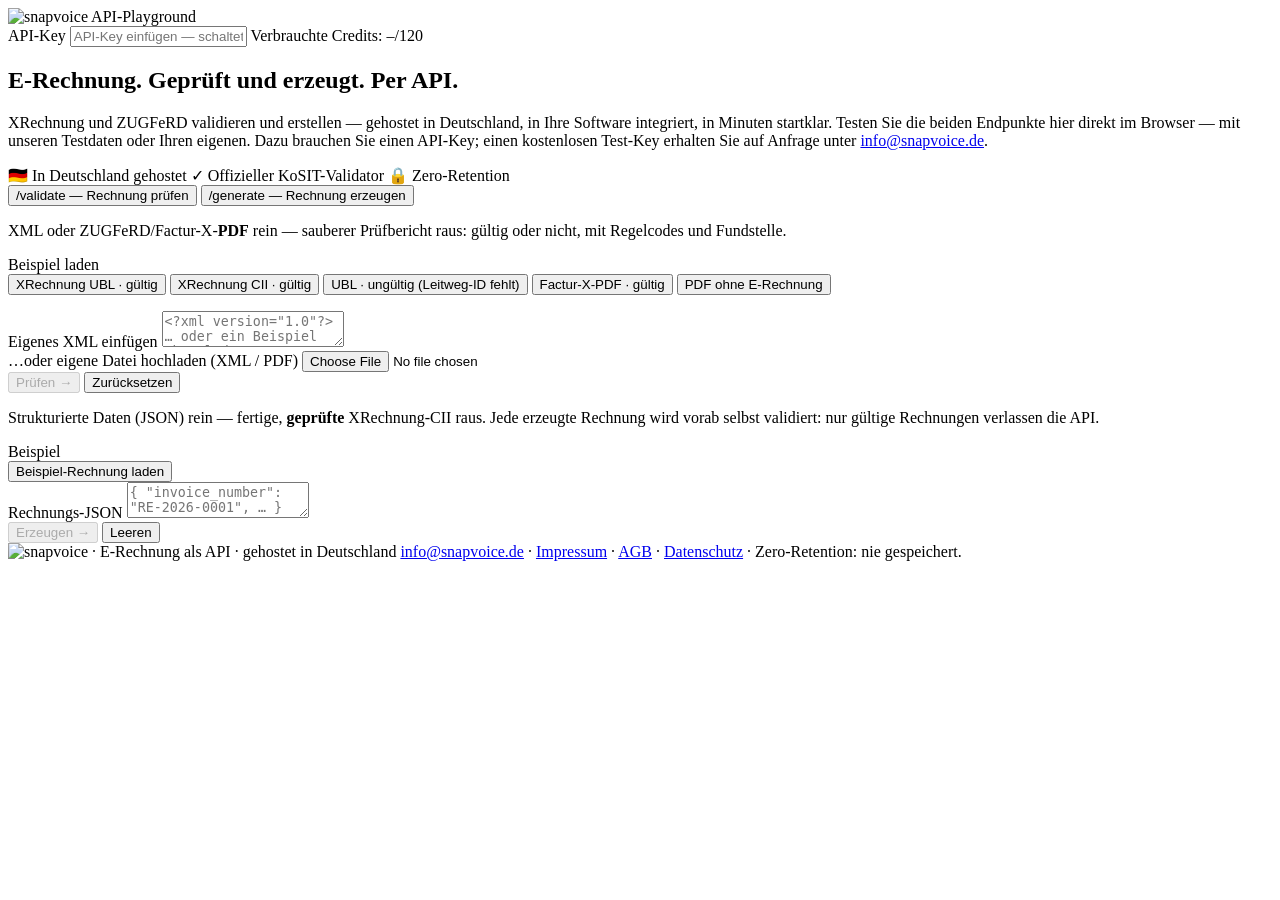
==== app/web/index.html @ b6632aed "playground added" ====
<!DOCTYPE html>
<html lang="de">
<head>
  <meta charset="utf-8">
  <meta name="viewport" content="width=device-width, initial-scale=1">
  <title>snapvoice — API-Playground</title>
  <meta name="description" content="E-Rechnung validieren und erzeugen — XRechnung & ZUGFeRD per API. Gehostet in Deutschland, Zero-Retention.">
  <link rel="icon" href="/playground/static/snapvoice-logo.png">
  <link rel="stylesheet" href="/playground/static/app.css">
</head>
<body>

  <header class="topbar">
    <div class="wrap topbar-in">
      <img class="logo" src="/playground/static/snapvoice-logo.png" alt="snapvoice">
      <span class="topbar-tag">API-Playground</span>
    </div>
  </header>

  <div class="account">
    <div class="wrap account-in">
      <label class="acc-lbl" for="apikey">API-Key</label>
      <input id="apikey" class="acc-input" type="text" autocomplete="off" spellcheck="false"
             placeholder="API-Key einfügen — schaltet 120 Credits frei">
      <span id="acc-status" class="acc-status"></span>
      <span id="acc-credits" class="acc-credits">Verbrauchte Credits: –/120</span>
    </div>
  </div>

  <section class="hero">
    <div class="wrap">
      <h1>E-Rechnung. Geprüft und erzeugt. Per API.</h1>
      <p class="lead">XRechnung und ZUGFeRD validieren und erstellen — gehostet in
        Deutschland, in Ihre Software integriert, in Minuten startklar. Testen Sie die
        beiden Endpunkte hier direkt im Browser — mit unseren Testdaten oder Ihren eigenen.
        Dazu brauchen Sie einen API-Key; einen kostenlosen Test-Key erhalten Sie auf Anfrage
        unter <a href="mailto:info@snapvoice.de">info@snapvoice.de</a>.</p>
      <div class="badges">
        <span class="badge">🇩🇪 In Deutschland gehostet</span>
        <span class="badge">✓ Offizieller KoSIT-Validator</span>
        <span class="badge">🔒 Zero-Retention</span>
      </div>
    </div>
  </section>

  <main class="wrap">
    <div class="tabs" role="tablist">
      <button class="tab is-active" id="tab-validate" data-panel="panel-validate" role="tab">/validate — Rechnung prüfen</button>
      <button class="tab" id="tab-generate" data-panel="panel-generate" role="tab">/generate — Rechnung erzeugen</button>
    </div>

    <!-- ===================== VALIDATE ===================== -->
    <section class="panel is-active" id="panel-validate" role="tabpanel">
      <p class="muted">XML oder ZUGFeRD/Factur-X-<b>PDF</b> rein — sauberer Prüfbericht
        raus: gültig oder nicht, mit Regelcodes und Fundstelle.</p>

      <div class="field">
        <label class="lbl">Beispiel laden</label>
        <div class="chips" id="validate-samples">
          <button class="chip" data-key="ubl-valid">XRechnung UBL · gültig</button>
          <button class="chip" data-key="cii-valid">XRechnung CII · gültig</button>
          <button class="chip" data-key="ubl-invalid">UBL · ungültig (Leitweg-ID fehlt)</button>
          <button class="chip" data-key="facturx-pdf">Factur-X-PDF · gültig</button>
          <button class="chip" data-key="plain-pdf">PDF ohne E-Rechnung</button>
        </div>
        <p class="hint" id="validate-loaded"></p>
      </div>

      <div class="field">
        <label class="lbl" for="validate-xml">Eigenes XML einfügen</label>
        <textarea id="validate-xml" spellcheck="false" placeholder="<?xml version=&quot;1.0&quot;?> … oder ein Beispiel oben laden"></textarea>
      </div>

      <div class="field">
        <label class="lbl" for="validate-file">…oder eigene Datei hochladen (XML / PDF)</label>
        <input type="file" id="validate-file" accept=".xml,.pdf,application/xml,text/xml,application/pdf">
      </div>

      <div class="actions">
        <button class="btn" id="validate-run" disabled>Prüfen →</button>
        <button class="btn ghost" id="validate-reset" type="button">Zurücksetzen</button>
      </div>

      <div class="result" id="validate-result" hidden></div>
    </section>

    <!-- ===================== GENERATE ===================== -->
    <section class="panel" id="panel-generate" role="tabpanel">
      <p class="muted">Strukturierte Daten (JSON) rein — fertige, <b>geprüfte</b>
        XRechnung-CII raus. Jede erzeugte Rechnung wird vorab selbst validiert: nur
        gültige Rechnungen verlassen die API.</p>

      <div class="field">
        <label class="lbl">Beispiel</label>
        <div class="chips">
          <button class="chip" id="generate-load">Beispiel-Rechnung laden</button>
        </div>
      </div>

      <div class="field">
        <label class="lbl" for="generate-json">Rechnungs-JSON</label>
        <textarea id="generate-json" class="mono" spellcheck="false" placeholder='{ "invoice_number": "RE-2026-0001", … }'></textarea>
      </div>

      <div class="actions">
        <button class="btn" id="generate-run" disabled>Erzeugen →</button>
        <button class="btn ghost" id="generate-reset" type="button">Leeren</button>
      </div>

      <div class="result" id="generate-result" hidden></div>
    </section>
  </main>

  <footer class="foot">
    <div class="wrap foot-in">
      <span><img class="flogo" src="/playground/static/snapvoice-logo-light.png" alt="snapvoice"> · E-Rechnung als API · gehostet in Deutschland</span>
      <span class="muted small">
        <a href="mailto:info@snapvoice.de">info@snapvoice.de</a> ·
        <a href="https://www.snapvoice.de/impressum.html" target="_blank" rel="noopener">Impressum</a> ·
        <a href="https://www.snapvoice.de/agb.html" target="_blank" rel="noopener">AGB</a> ·
        <a href="https://www.snapvoice.de/datenschutz.html" target="_blank" rel="noopener">Datenschutz</a> ·
        Zero-Retention: nie gespeichert.
      </span>
    </div>
  </footer>

  <script src="/playground/static/app.js"></script>
</body>
</html>
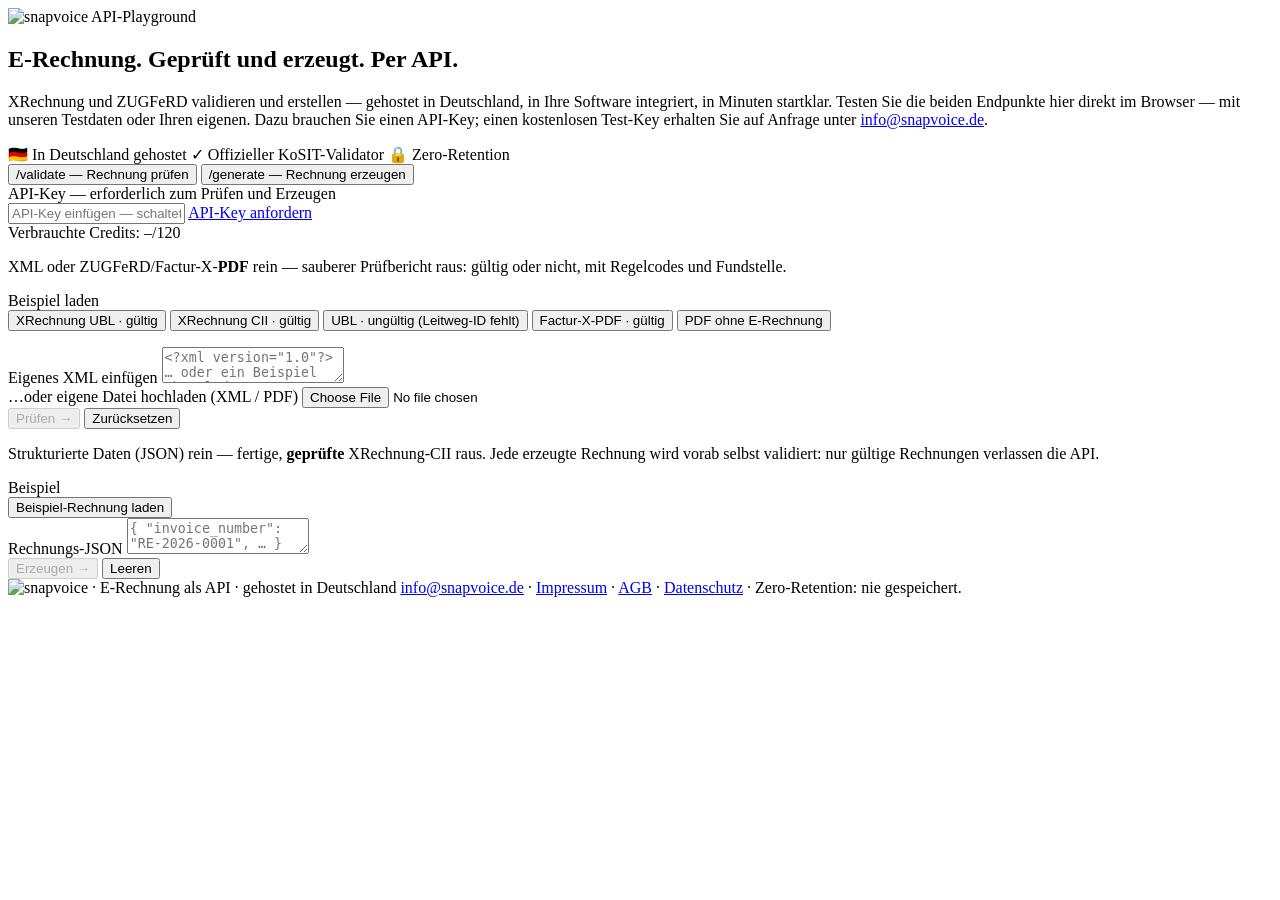
==== commit 6051ab37: "generate tab" ====
--- a/app/web/index.html
+++ b/app/web/index.html
@@ -16,16 +16,6 @@
       <span class="topbar-tag">API-Playground</span>
     </div>
   </header>
-
-  <div class="account">
-    <div class="wrap account-in">
-      <label class="acc-lbl" for="apikey">API-Key</label>
-      <input id="apikey" class="acc-input" type="text" autocomplete="off" spellcheck="false"
-             placeholder="API-Key einfügen — schaltet 120 Credits frei">
-      <span id="acc-status" class="acc-status"></span>
-      <span id="acc-credits" class="acc-credits">Verbrauchte Credits: –/120</span>
-    </div>
-  </div>
 
   <section class="hero">
     <div class="wrap">
@@ -47,6 +37,23 @@
     <div class="tabs" role="tablist">
       <button class="tab is-active" id="tab-validate" data-panel="panel-validate" role="tab">/validate — Rechnung prüfen</button>
       <button class="tab" id="tab-generate" data-panel="panel-generate" role="tab">/generate — Rechnung erzeugen</button>
+    </div>
+
+    <!-- Geteilte API-Key-Leiste – sichtbar auf beiden Tabs, gilt für /validate UND /generate -->
+    <div class="keybar">
+      <div class="field keyfield">
+        <label class="lbl" for="apikey">API-Key <span class="muted">— erforderlich zum Prüfen und Erzeugen</span></label>
+        <div class="keyrow">
+          <input id="apikey" class="key-input" type="text" autocomplete="off" spellcheck="false"
+                 placeholder="API-Key einfügen — schaltet 120 Credits frei">
+          <a id="acc-request" class="btn ghost mini"
+             href="mailto:info@snapvoice.de?subject=Anforderung%20Test%20API%20Key&amp;body=Hiermit%20bitte%20ich%20Sie%20mir%20zu%20Testzwecken%20einen%20API-KEY%20f%C3%BCr%20den%20snapvoice%20Playground%20an%20die%20o.g.%20E-Mail%20zu%20senden.">API-Key anfordern</a>
+        </div>
+        <div class="keymeta">
+          <span id="acc-status" class="acc-status"></span>
+          <span id="acc-credits" class="acc-credits">Verbrauchte Credits: –/120</span>
+        </div>
+      </div>
     </div>
 
     <!-- ===================== VALIDATE ===================== -->
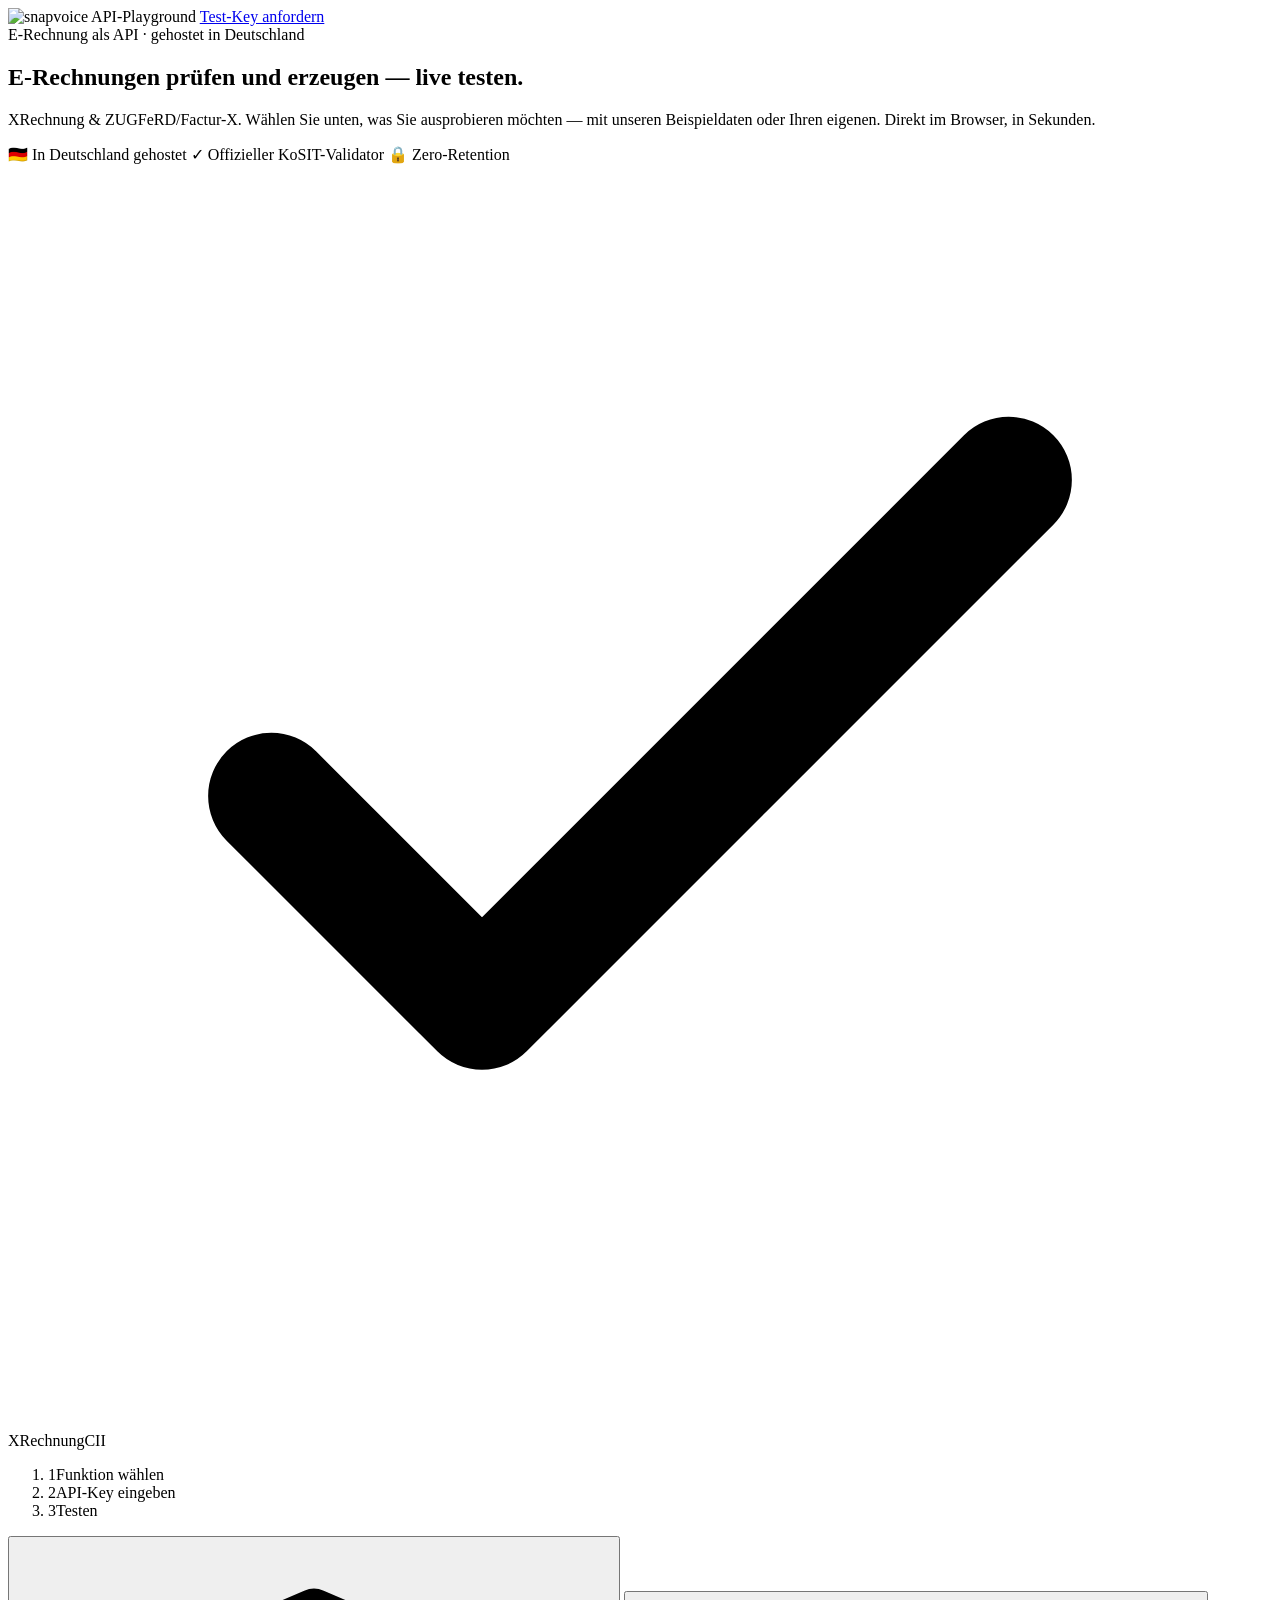
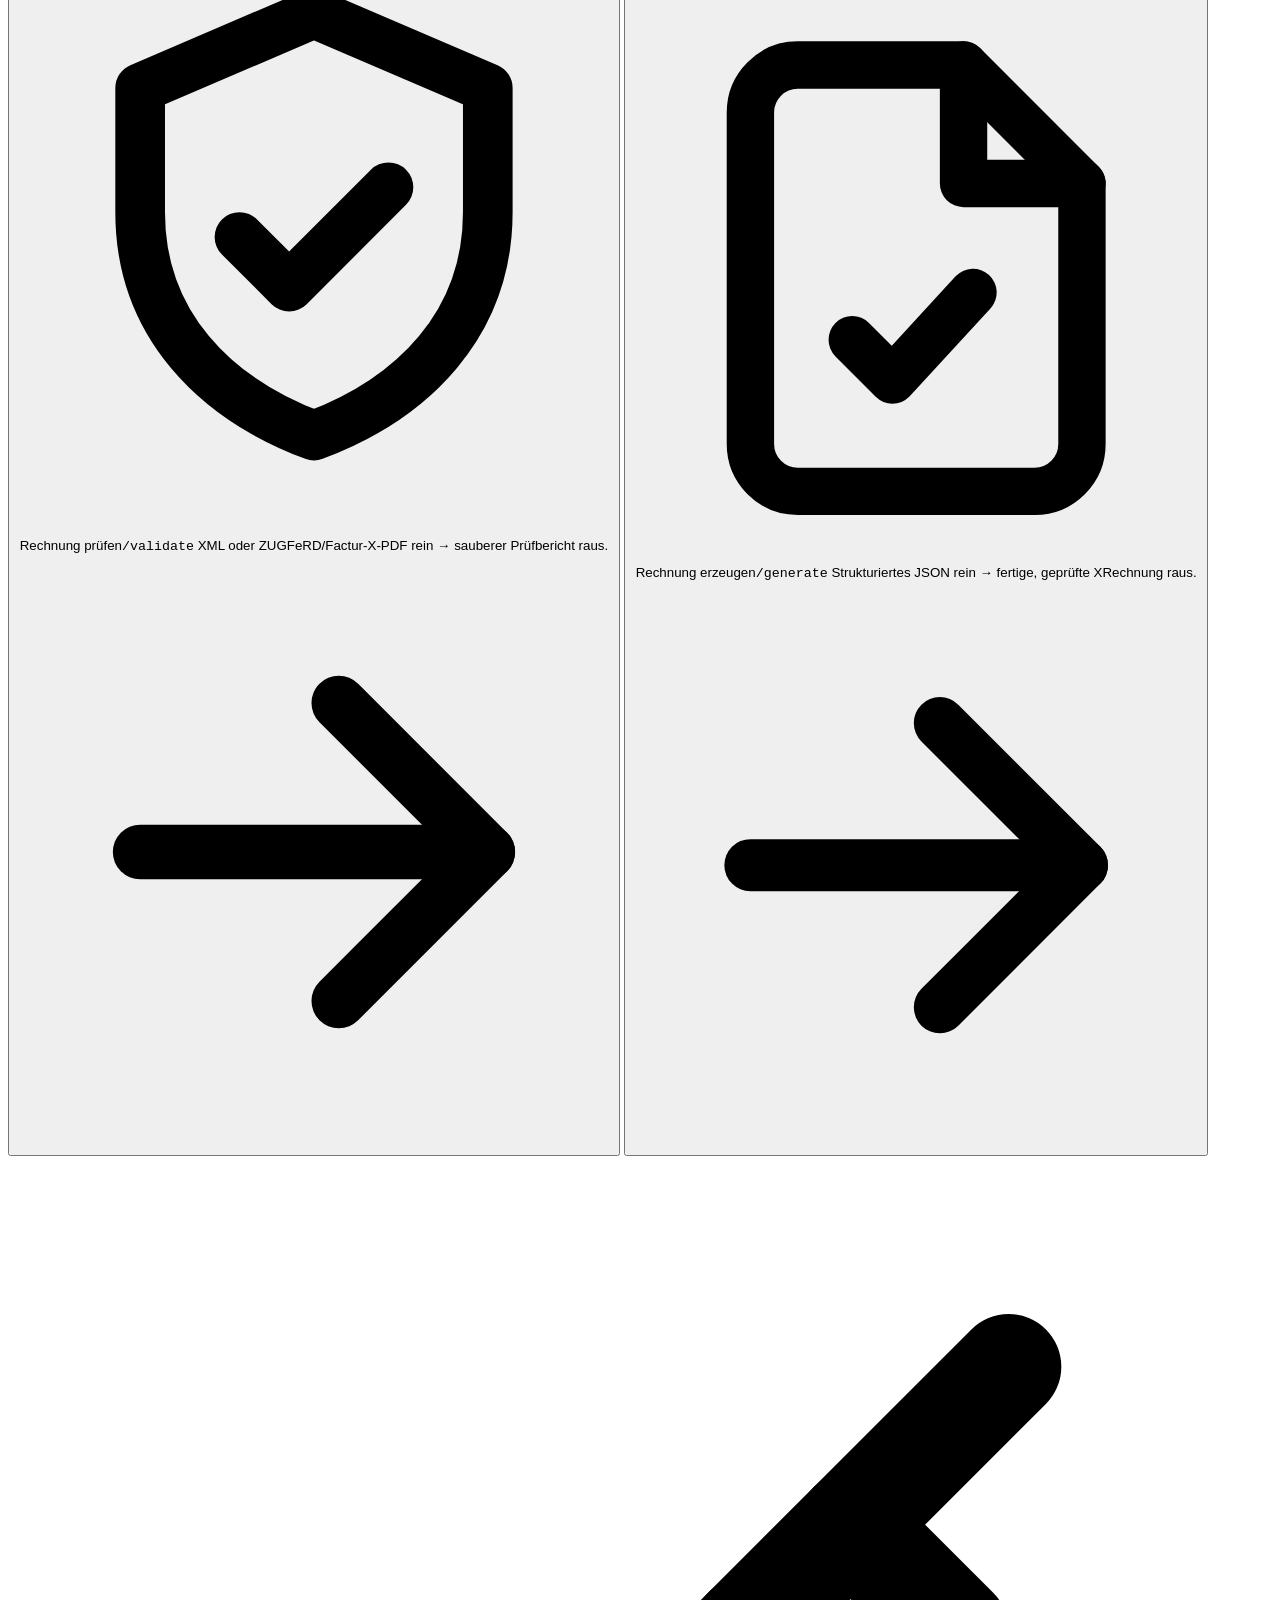
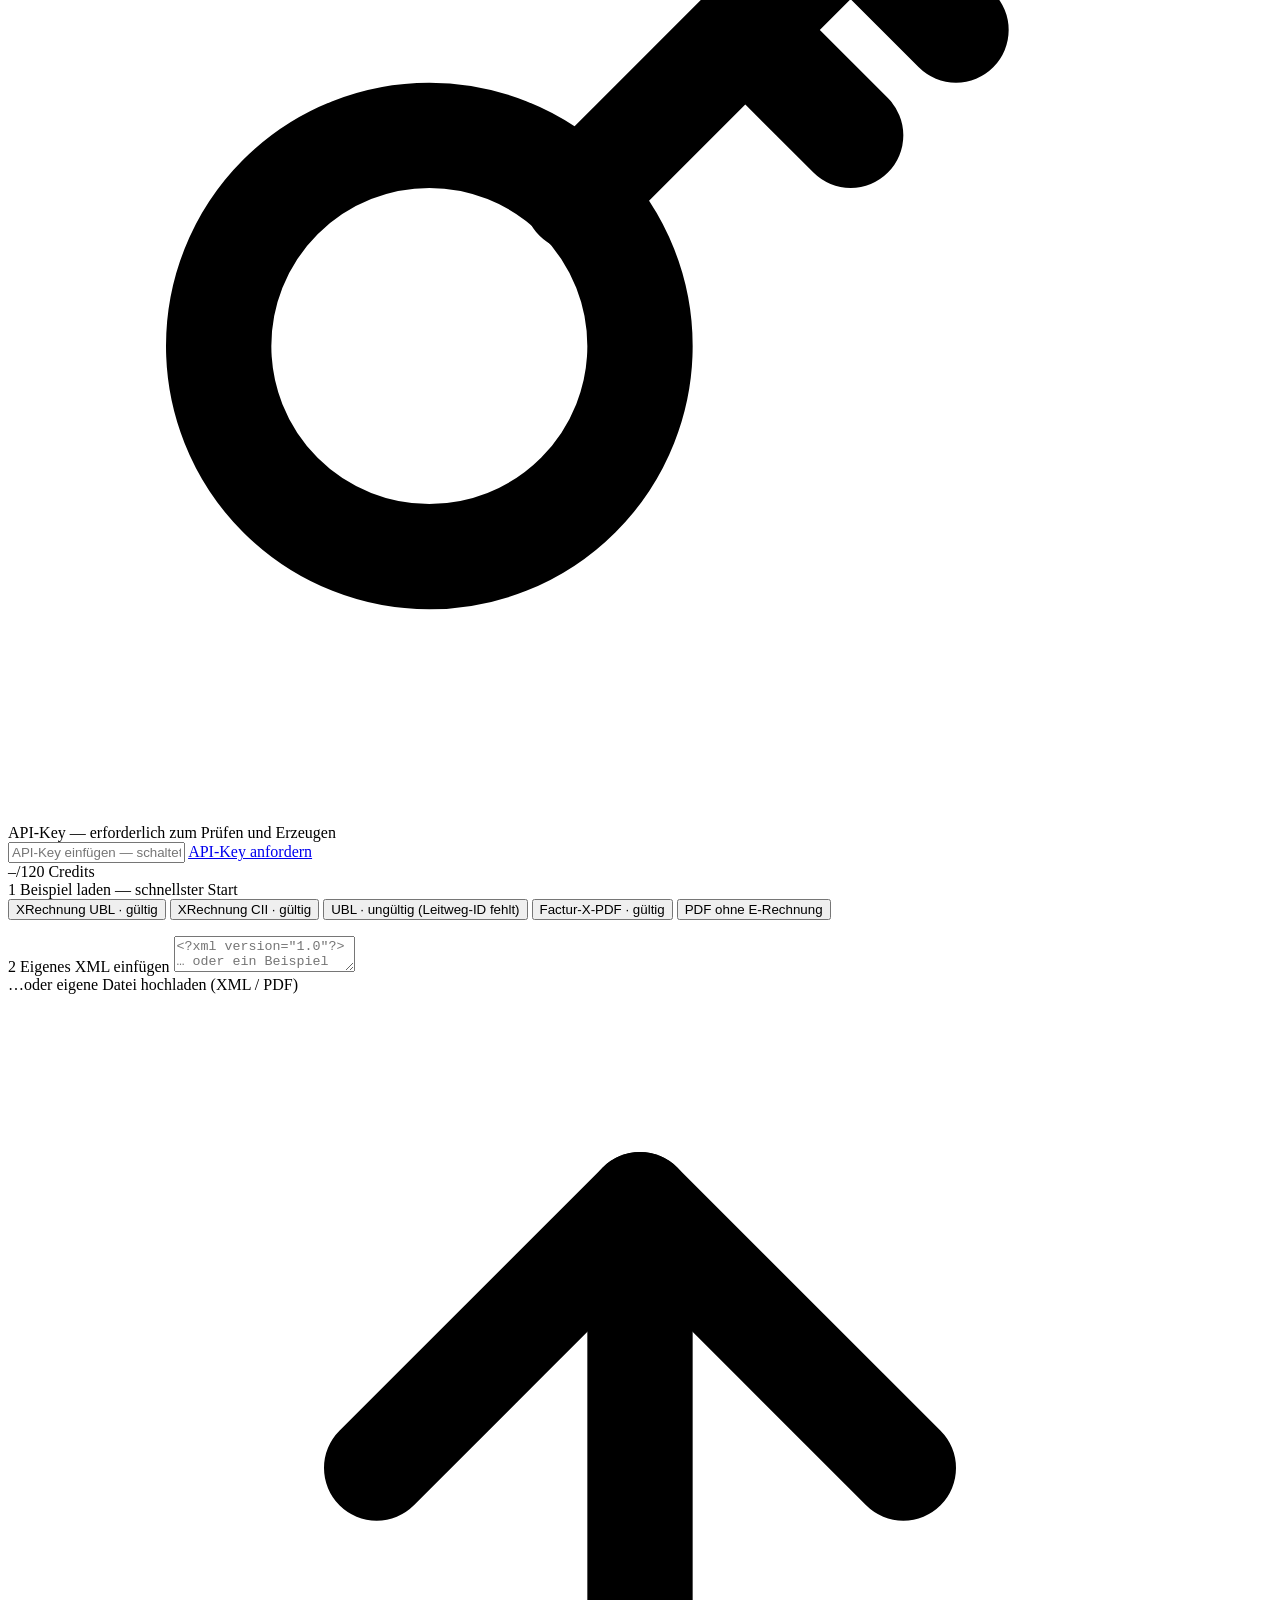
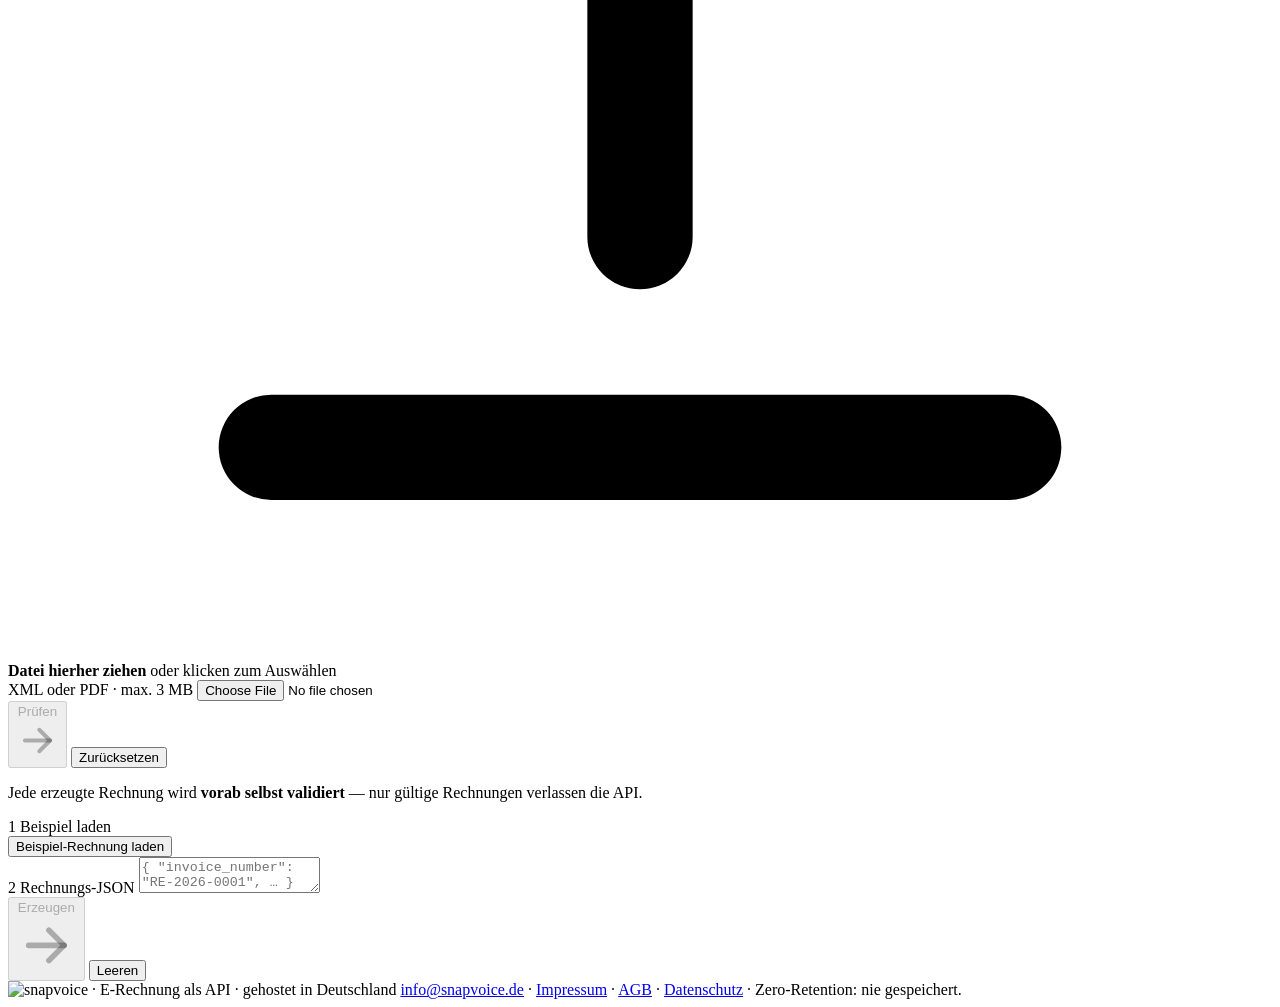
==== commit ca9613e0: "new look" ====
--- a/app/web/index.html
+++ b/app/web/index.html
@@ -10,111 +10,177 @@
 </head>
 <body>
 
+  <!-- Dekorative Tiefen-Ebene (rein visuell, hinter dem Inhalt) -->
+  <div class="bg-orbs" aria-hidden="true">
+    <span class="orb orb-1"></span>
+    <span class="orb orb-2"></span>
+    <span class="orb orb-3"></span>
+  </div>
+
   <header class="topbar">
     <div class="wrap topbar-in">
       <img class="logo" src="/playground/static/snapvoice-logo.png" alt="snapvoice">
       <span class="topbar-tag">API-Playground</span>
+      <a class="topbar-cta" href="mailto:info@snapvoice.de?subject=Anforderung%20Test%20API%20Key&amp;body=Hiermit%20bitte%20ich%20Sie%20mir%20zu%20Testzwecken%20einen%20API-KEY%20f%C3%BCr%20den%20snapvoice%20Playground%20an%20die%20o.g.%20E-Mail%20zu%20senden.">Test-Key anfordern</a>
     </div>
   </header>
 
   <section class="hero">
-    <div class="wrap">
-      <h1>E-Rechnung. Geprüft und erzeugt. Per API.</h1>
-      <p class="lead">XRechnung und ZUGFeRD validieren und erstellen — gehostet in
-        Deutschland, in Ihre Software integriert, in Minuten startklar. Testen Sie die
-        beiden Endpunkte hier direkt im Browser — mit unseren Testdaten oder Ihren eigenen.
-        Dazu brauchen Sie einen API-Key; einen kostenlosen Test-Key erhalten Sie auf Anfrage
-        unter <a href="mailto:info@snapvoice.de">info@snapvoice.de</a>.</p>
-      <div class="badges">
-        <span class="badge">🇩🇪 In Deutschland gehostet</span>
-        <span class="badge">✓ Offizieller KoSIT-Validator</span>
-        <span class="badge">🔒 Zero-Retention</span>
+    <div class="wrap hero-in">
+      <div class="hero-copy">
+        <span class="eyebrow">E-Rechnung als API · gehostet in Deutschland</span>
+        <h1>E-Rechnungen <span class="grad">prüfen</span> und <span class="grad">erzeugen</span> — live testen.</h1>
+        <p class="lead">XRechnung &amp; ZUGFeRD/Factur-X. Wählen Sie unten, was Sie ausprobieren
+          möchten — mit unseren Beispieldaten oder Ihren eigenen. Direkt im Browser, in Sekunden.</p>
+        <div class="badges">
+          <span class="badge">🇩🇪 In Deutschland gehostet</span>
+          <span class="badge">✓ Offizieller KoSIT-Validator</span>
+          <span class="badge">🔒 Zero-Retention</span>
+        </div>
+      </div>
+
+      <!-- 3D-Blickfang: stilisierte Rechnung mit Prüf-Häkchen -->
+      <div class="hero-art" data-tilt aria-hidden="true">
+        <div class="doc">
+          <span class="doc-badge" aria-hidden="true">
+            <svg viewBox="0 0 24 24" fill="none" stroke="currentColor" stroke-width="2.4" stroke-linecap="round" stroke-linejoin="round"><path d="M5 12l4 4 10-10"/></svg>
+          </span>
+          <span class="doc-line w-70"></span>
+          <span class="doc-line w-90"></span>
+          <span class="doc-line w-50"></span>
+          <span class="doc-chip">XRechnungCII</span>
+          <span class="doc-line w-80"></span>
+          <span class="doc-line w-40"></span>
+        </div>
       </div>
     </div>
   </section>
 
   <main class="wrap">
-    <div class="tabs" role="tablist">
-      <button class="tab is-active" id="tab-validate" data-panel="panel-validate" role="tab">/validate — Rechnung prüfen</button>
-      <button class="tab" id="tab-generate" data-panel="panel-generate" role="tab">/generate — Rechnung erzeugen</button>
-    </div>
-
-    <!-- Geteilte API-Key-Leiste – sichtbar auf beiden Tabs, gilt für /validate UND /generate -->
+
+    <!-- Orientierung: 3 Schritte -->
+    <ol class="stepper" id="stepper">
+      <li class="step is-active" data-step="1"><span class="step-no">1</span><span class="step-lbl">Funktion wählen</span></li>
+      <li class="step" data-step="2"><span class="step-no">2</span><span class="step-lbl">API-Key eingeben</span></li>
+      <li class="step" data-step="3"><span class="step-no">3</span><span class="step-lbl">Testen</span></li>
+    </ol>
+
+    <!-- Was kann die API? Zwei klare Wahlmöglichkeiten -->
+    <div class="modes" role="tablist" aria-label="API-Funktion wählen">
+      <button class="mode is-active" id="mode-validate" data-panel="panel-validate" role="tab" aria-selected="true" data-tilt>
+        <span class="mode-ic" aria-hidden="true">
+          <svg viewBox="0 0 24 24" fill="none" stroke="currentColor" stroke-width="2" stroke-linecap="round" stroke-linejoin="round"><path d="M12 3l7 3v5c0 4.5-3 7.5-7 9-4-1.5-7-4.5-7-9V6l7-3z"/><path d="M9 12l2 2 4-4"/></svg>
+        </span>
+        <span class="mode-txt">
+          <span class="mode-head"><span class="mode-name">Rechnung prüfen</span><code class="mode-ep">/validate</code></span>
+          <span class="mode-desc">XML oder ZUGFeRD/Factur-X-PDF rein → sauberer Prüfbericht raus.</span>
+        </span>
+        <span class="mode-go" aria-hidden="true">
+          <svg viewBox="0 0 24 24" fill="none" stroke="currentColor" stroke-width="2.2" stroke-linecap="round" stroke-linejoin="round"><path d="M5 12h14"/><path d="M13 6l6 6-6 6"/></svg>
+        </span>
+      </button>
+
+      <button class="mode" id="mode-generate" data-panel="panel-generate" role="tab" aria-selected="false" data-tilt>
+        <span class="mode-ic" aria-hidden="true">
+          <svg viewBox="0 0 24 24" fill="none" stroke="currentColor" stroke-width="2" stroke-linecap="round" stroke-linejoin="round"><path d="M14 3H7a2 2 0 0 0-2 2v14a2 2 0 0 0 2 2h10a2 2 0 0 0 2-2V8z"/><path d="M14 3v5h5"/><path d="M9.3 14.6l1.7 1.7 3.4-3.7"/></svg>
+        </span>
+        <span class="mode-txt">
+          <span class="mode-head"><span class="mode-name">Rechnung erzeugen</span><code class="mode-ep">/generate</code></span>
+          <span class="mode-desc">Strukturiertes JSON rein → fertige, geprüfte XRechnung raus.</span>
+        </span>
+        <span class="mode-go" aria-hidden="true">
+          <svg viewBox="0 0 24 24" fill="none" stroke="currentColor" stroke-width="2.2" stroke-linecap="round" stroke-linejoin="round"><path d="M5 12h14"/><path d="M13 6l6 6-6 6"/></svg>
+        </span>
+      </button>
+    </div>
+
+    <!-- Geteilte API-Key-Leiste – gilt für beide Funktionen -->
     <div class="keybar">
-      <div class="field keyfield">
-        <label class="lbl" for="apikey">API-Key <span class="muted">— erforderlich zum Prüfen und Erzeugen</span></label>
-        <div class="keyrow">
-          <input id="apikey" class="key-input" type="text" autocomplete="off" spellcheck="false"
-                 placeholder="API-Key einfügen — schaltet 120 Credits frei">
-          <a id="acc-request" class="btn ghost mini"
-             href="mailto:info@snapvoice.de?subject=Anforderung%20Test%20API%20Key&amp;body=Hiermit%20bitte%20ich%20Sie%20mir%20zu%20Testzwecken%20einen%20API-KEY%20f%C3%BCr%20den%20snapvoice%20Playground%20an%20die%20o.g.%20E-Mail%20zu%20senden.">API-Key anfordern</a>
-        </div>
-        <div class="keymeta">
-          <span id="acc-status" class="acc-status"></span>
-          <span id="acc-credits" class="acc-credits">Verbrauchte Credits: –/120</span>
+      <div class="keybar-head">
+        <span class="key-ic" aria-hidden="true">
+          <svg viewBox="0 0 24 24" fill="none" stroke="currentColor" stroke-width="2" stroke-linecap="round" stroke-linejoin="round"><circle cx="8" cy="15" r="4"/><path d="M10.8 12.2 19 4"/><path d="M16 7l2 2"/><path d="M14 9l2 2"/></svg>
+        </span>
+        <label class="key-lbl" for="apikey">API-Key <span class="muted">— erforderlich zum Prüfen und Erzeugen</span></label>
+      </div>
+      <div class="keyrow">
+        <input id="apikey" class="key-input" type="text" autocomplete="off" spellcheck="false"
+               placeholder="API-Key einfügen — schaltet 120 Credits frei">
+        <a id="acc-request" class="btn ghost"
+           href="mailto:info@snapvoice.de?subject=Anforderung%20Test%20API%20Key&amp;body=Hiermit%20bitte%20ich%20Sie%20mir%20zu%20Testzwecken%20einen%20API-KEY%20f%C3%BCr%20den%20snapvoice%20Playground%20an%20die%20o.g.%20E-Mail%20zu%20senden.">API-Key anfordern</a>
+      </div>
+      <div class="keymeta">
+        <span id="acc-status" class="acc-status"></span>
+        <div class="credits">
+          <div class="credits-bar"><span id="acc-meter" class="credits-fill"></span></div>
+          <span id="acc-credits" class="acc-credits">–/120 Credits</span>
         </div>
       </div>
     </div>
 
     <!-- ===================== VALIDATE ===================== -->
-    <section class="panel is-active" id="panel-validate" role="tabpanel">
-      <p class="muted">XML oder ZUGFeRD/Factur-X-<b>PDF</b> rein — sauberer Prüfbericht
-        raus: gültig oder nicht, mit Regelcodes und Fundstelle.</p>
-
-      <div class="field">
-        <label class="lbl">Beispiel laden</label>
+    <section class="panel is-active" id="panel-validate" role="tabpanel" aria-labelledby="mode-validate">
+      <div class="field">
+        <label class="lbl"><span class="lbl-no">1</span> Beispiel laden <span class="muted">— schnellster Start</span></label>
         <div class="chips" id="validate-samples">
-          <button class="chip" data-key="ubl-valid">XRechnung UBL · gültig</button>
-          <button class="chip" data-key="cii-valid">XRechnung CII · gültig</button>
-          <button class="chip" data-key="ubl-invalid">UBL · ungültig (Leitweg-ID fehlt)</button>
-          <button class="chip" data-key="facturx-pdf">Factur-X-PDF · gültig</button>
-          <button class="chip" data-key="plain-pdf">PDF ohne E-Rechnung</button>
+          <button class="chip" data-key="ubl-valid" data-tilt>XRechnung UBL · gültig</button>
+          <button class="chip" data-key="cii-valid" data-tilt>XRechnung CII · gültig</button>
+          <button class="chip" data-key="ubl-invalid" data-tilt>UBL · ungültig (Leitweg-ID fehlt)</button>
+          <button class="chip" data-key="facturx-pdf" data-tilt>Factur-X-PDF · gültig</button>
+          <button class="chip" data-key="plain-pdf" data-tilt>PDF ohne E-Rechnung</button>
         </div>
         <p class="hint" id="validate-loaded"></p>
       </div>
 
       <div class="field">
-        <label class="lbl" for="validate-xml">Eigenes XML einfügen</label>
+        <label class="lbl" for="validate-xml"><span class="lbl-no">2</span> Eigenes XML einfügen</label>
         <textarea id="validate-xml" spellcheck="false" placeholder="<?xml version=&quot;1.0&quot;?> … oder ein Beispiel oben laden"></textarea>
       </div>
 
       <div class="field">
-        <label class="lbl" for="validate-file">…oder eigene Datei hochladen (XML / PDF)</label>
-        <input type="file" id="validate-file" accept=".xml,.pdf,application/xml,text/xml,application/pdf">
+        <label class="lbl">…oder eigene Datei hochladen (XML / PDF)</label>
+        <label class="dropzone" id="validate-dropzone" for="validate-file">
+          <span class="dz-ic" aria-hidden="true">
+            <svg viewBox="0 0 24 24" fill="none" stroke="currentColor" stroke-width="2" stroke-linecap="round" stroke-linejoin="round"><path d="M12 16V4"/><path d="M7 9l5-5 5 5"/><path d="M5 20h14"/></svg>
+          </span>
+          <span class="dz-txt"><b>Datei hierher ziehen</b> oder klicken zum Auswählen<br><span class="muted">XML oder PDF · max. 3 MB</span></span>
+          <input type="file" id="validate-file" accept=".xml,.pdf,application/xml,text/xml,application/pdf">
+        </label>
       </div>
 
       <div class="actions">
-        <button class="btn" id="validate-run" disabled>Prüfen →</button>
+        <button class="btn primary" id="validate-run" disabled>Prüfen
+          <svg class="btn-arr" viewBox="0 0 24 24" fill="none" stroke="currentColor" stroke-width="2.2" stroke-linecap="round" stroke-linejoin="round" aria-hidden="true"><path d="M5 12h14"/><path d="M13 6l6 6-6 6"/></svg>
+        </button>
         <button class="btn ghost" id="validate-reset" type="button">Zurücksetzen</button>
       </div>
 
-      <div class="result" id="validate-result" hidden></div>
+      <div class="result" id="validate-result" aria-live="polite" hidden></div>
     </section>
 
     <!-- ===================== GENERATE ===================== -->
-    <section class="panel" id="panel-generate" role="tabpanel">
-      <p class="muted">Strukturierte Daten (JSON) rein — fertige, <b>geprüfte</b>
-        XRechnung-CII raus. Jede erzeugte Rechnung wird vorab selbst validiert: nur
-        gültige Rechnungen verlassen die API.</p>
-
-      <div class="field">
-        <label class="lbl">Beispiel</label>
+    <section class="panel" id="panel-generate" role="tabpanel" aria-labelledby="mode-generate">
+      <p class="panel-lead">Jede erzeugte Rechnung wird <b>vorab selbst validiert</b> — nur gültige Rechnungen verlassen die API.</p>
+
+      <div class="field">
+        <label class="lbl"><span class="lbl-no">1</span> Beispiel laden</label>
         <div class="chips">
-          <button class="chip" id="generate-load">Beispiel-Rechnung laden</button>
-        </div>
-      </div>
-
-      <div class="field">
-        <label class="lbl" for="generate-json">Rechnungs-JSON</label>
+          <button class="chip" id="generate-load" data-tilt>Beispiel-Rechnung laden</button>
+        </div>
+      </div>
+
+      <div class="field">
+        <label class="lbl" for="generate-json"><span class="lbl-no">2</span> Rechnungs-JSON</label>
         <textarea id="generate-json" class="mono" spellcheck="false" placeholder='{ "invoice_number": "RE-2026-0001", … }'></textarea>
       </div>
 
       <div class="actions">
-        <button class="btn" id="generate-run" disabled>Erzeugen →</button>
+        <button class="btn primary" id="generate-run" disabled>Erzeugen
+          <svg class="btn-arr" viewBox="0 0 24 24" fill="none" stroke="currentColor" stroke-width="2.2" stroke-linecap="round" stroke-linejoin="round" aria-hidden="true"><path d="M5 12h14"/><path d="M13 6l6 6-6 6"/></svg>
+        </button>
         <button class="btn ghost" id="generate-reset" type="button">Leeren</button>
       </div>
 
-      <div class="result" id="generate-result" hidden></div>
+      <div class="result" id="generate-result" aria-live="polite" hidden></div>
     </section>
   </main>
 
